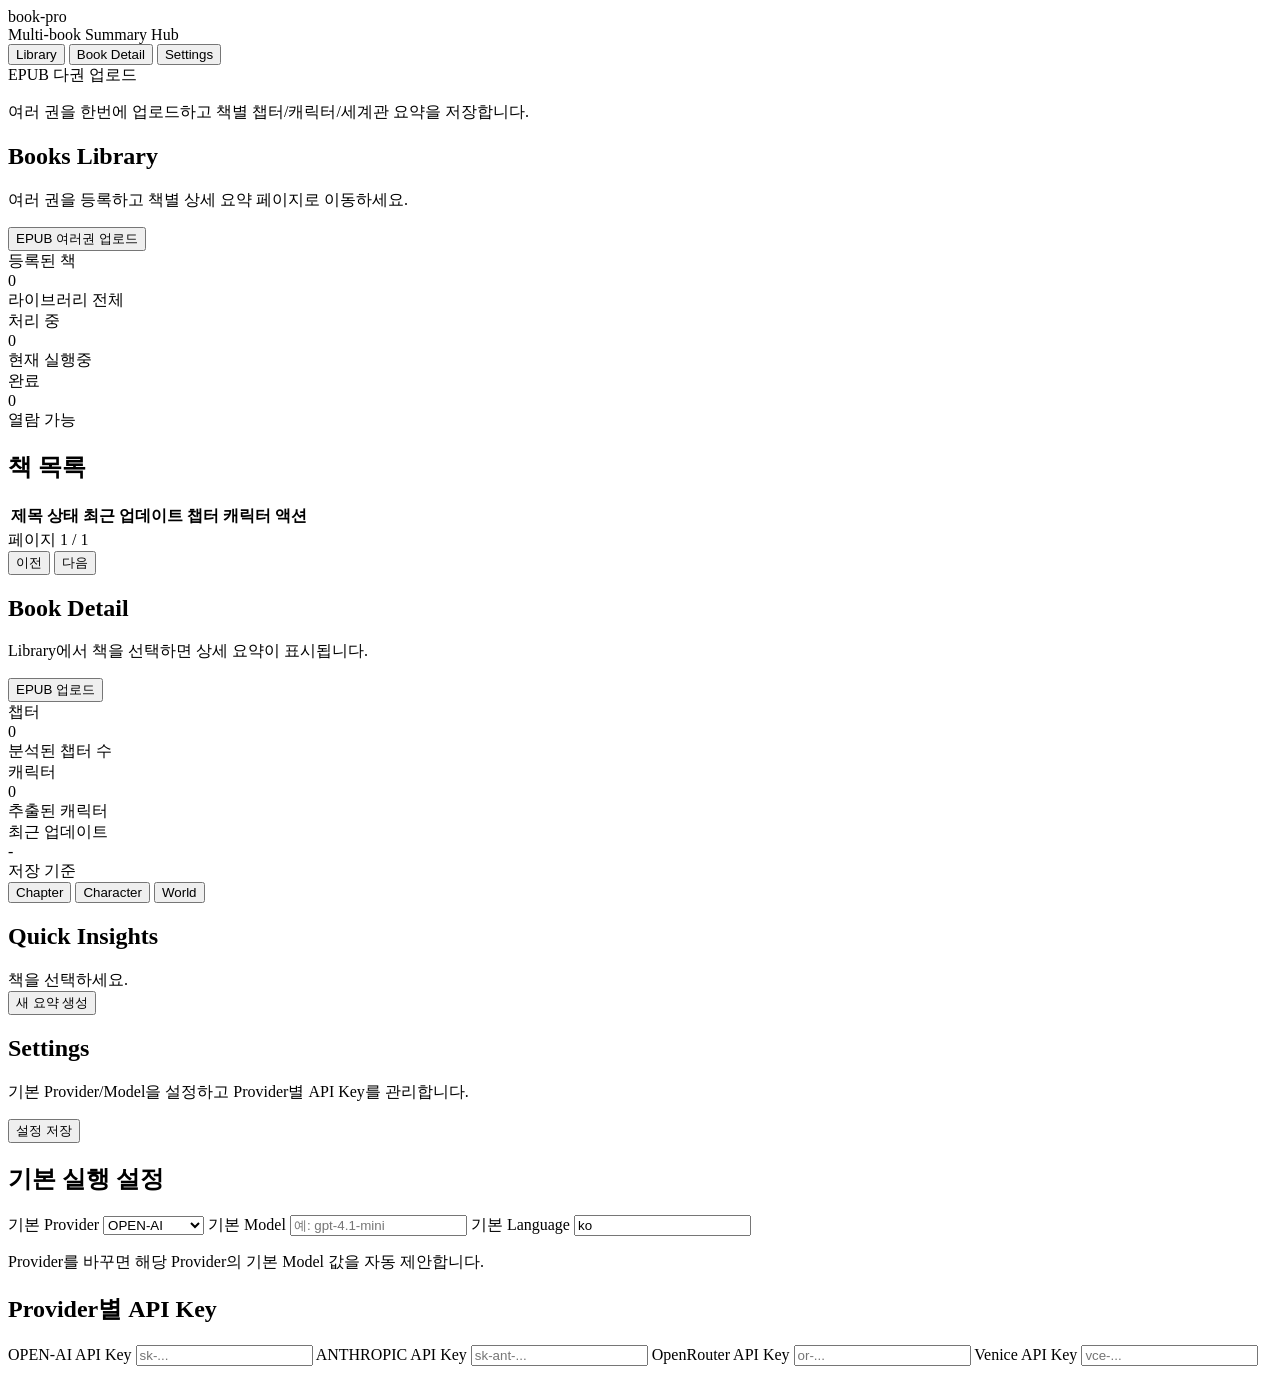
==== web/index.html @ ea7dab29 "first commet" ====
<!doctype html>
<html lang="ko">
  <head>
    <meta charset="UTF-8" />
    <meta name="viewport" content="width=device-width, initial-scale=1.0" />
    <title>book-pro Web Panel</title>
    <link rel="preconnect" href="https://fonts.googleapis.com" />
    <link rel="preconnect" href="https://fonts.gstatic.com" crossorigin />
    <link
      href="https://fonts.googleapis.com/css2?family=Inter:wght@400;500;600&family=Playfair+Display:ital,wght@0,600;1,600&display=swap"
      rel="stylesheet"
    />
    <link rel="stylesheet" href="/static/style.css" />
  </head>
  <body>
    <div class="app-shell">
      <aside class="sidebar">
        <div class="brand-wrap">
          <div class="brand">book-pro</div>
          <div class="brand-sub">Multi-book Summary Hub</div>
        </div>

        <nav class="nav">
          <button class="nav-item active" id="nav-library" type="button">Library</button>
          <button class="nav-item" id="nav-detail" type="button">Book Detail</button>
          <button class="nav-item" id="nav-settings" type="button">Settings</button>
        </nav>

        <div class="tip-box">
          <div class="tip-title">EPUB 다권 업로드</div>
          <p class="tip-body">여러 권을 한번에 업로드하고 책별 챕터/캐릭터/세계관 요약을 저장합니다.</p>
        </div>
      </aside>

      <main class="main">
        <section id="view-library" class="view active">
          <header class="view-header">
            <div>
              <h1 class="title">Books Library</h1>
              <p class="subtitle">여러 권을 등록하고 책별 상세 요약 페이지로 이동하세요.</p>
            </div>
            <div class="header-actions">
              <button id="upload-books-btn" class="btn btn-primary" type="button">EPUB 여러권 업로드</button>
            </div>
          </header>

          <section class="metrics" id="library-metrics">
            <article class="metric-card">
              <div class="metric-label">등록된 책</div>
              <div class="metric-value" id="metric-total-books">0</div>
              <div class="metric-meta">라이브러리 전체</div>
            </article>
            <article class="metric-card metric-card-dark">
              <div class="metric-label">처리 중</div>
              <div class="metric-value" id="metric-processing-books">0</div>
              <div class="metric-meta">현재 실행중</div>
            </article>
            <article class="metric-card">
              <div class="metric-label">완료</div>
              <div class="metric-value" id="metric-completed-books">0</div>
              <div class="metric-meta">열람 가능</div>
            </article>
          </section>

          <section class="panel">
            <div class="panel-head">
              <h2 class="panel-title">책 목록</h2>
            </div>

            <div class="table-wrap">
              <table class="book-table">
                <thead>
                  <tr>
                    <th>제목</th>
                    <th>상태</th>
                    <th>최근 업데이트</th>
                    <th>챕터</th>
                    <th>캐릭터</th>
                    <th>액션</th>
                  </tr>
                </thead>
                <tbody id="books-table-body"></tbody>
              </table>
            </div>

            <div class="pagination">
              <div id="library-page-info">페이지 1 / 1</div>
              <div class="pagination-actions">
                <button id="prev-page-btn" class="btn btn-ghost" type="button">이전</button>
                <button id="next-page-btn" class="btn btn-ghost" type="button">다음</button>
              </div>
            </div>
          </section>
        </section>

        <section id="view-detail" class="view">
          <header class="view-header">
            <div>
              <h1 class="title" id="detail-title">Book Detail</h1>
              <p class="subtitle" id="detail-subtitle">Library에서 책을 선택하면 상세 요약이 표시됩니다.</p>
            </div>
            <div class="header-actions">
              <button id="upload-single-btn" class="btn btn-primary" type="button">EPUB 업로드</button>
            </div>
          </header>

          <section class="metrics">
            <article class="metric-card">
              <div class="metric-label">챕터</div>
              <div class="metric-value" id="detail-chapter-count">0</div>
              <div class="metric-meta">분석된 챕터 수</div>
            </article>
            <article class="metric-card metric-card-dark">
              <div class="metric-label">캐릭터</div>
              <div class="metric-value" id="detail-character-count">0</div>
              <div class="metric-meta">추출된 캐릭터</div>
            </article>
            <article class="metric-card">
              <div class="metric-label">최근 업데이트</div>
              <div class="metric-value text-small" id="detail-updated-at">-</div>
              <div class="metric-meta">저장 기준</div>
            </article>
          </section>

          <section class="detail-layout">
            <section class="panel detail-main">
              <div class="tabs">
                <button class="tab active" data-tab="chapter" type="button">Chapter</button>
                <button class="tab" data-tab="character" type="button">Character</button>
                <button class="tab" data-tab="world" type="button">World</button>
              </div>

              <div id="tab-chapter" class="tab-panel active"></div>
              <div id="tab-character" class="tab-panel"></div>
              <div id="tab-world" class="tab-panel"></div>
            </section>

            <aside class="panel detail-side">
              <h2 class="panel-title">Quick Insights</h2>
              <div id="insight-book-title" class="insight-item">책을 선택하세요.</div>
              <div id="insight-book-stats" class="insight-item muted"></div>
              <button id="generate-from-detail-btn" class="btn btn-primary full" type="button">
                새 요약 생성
              </button>
            </aside>
          </section>
        </section>

        <section id="view-settings" class="view">
          <header class="view-header">
            <div>
              <h1 class="title">Settings</h1>
              <p class="subtitle">기본 Provider/Model을 설정하고 Provider별 API Key를 관리합니다.</p>
            </div>
            <div class="header-actions">
              <button id="settings-save-btn" class="btn btn-primary" type="button">설정 저장</button>
            </div>
          </header>

          <section class="panel">
            <div class="panel-head">
              <h2 class="panel-title">기본 실행 설정</h2>
            </div>
            <div class="settings-grid">
              <label class="field">
                <span>기본 Provider</span>
                <select id="settings-provider-select">
                  <option value="open-ai">OPEN-AI</option>
                  <option value="anthropic">ANTHROPIC</option>
                  <option value="openrouter">OpenRouter</option>
                  <option value="venice">Venice</option>
                </select>
              </label>
              <label class="field">
                <span>기본 Model</span>
                <input id="settings-model-input" type="text" placeholder="예: gpt-4.1-mini" />
              </label>
              <label class="field">
                <span>기본 Language</span>
                <input id="settings-language-input" type="text" value="ko" />
              </label>
            </div>
            <p class="settings-hint">Provider를 바꾸면 해당 Provider의 기본 Model 값을 자동 제안합니다.</p>
          </section>

          <section class="panel">
            <div class="panel-head">
              <h2 class="panel-title">Provider별 API Key</h2>
            </div>
            <div class="settings-grid settings-grid-keys">
              <label class="field">
                <span>OPEN-AI API Key</span>
                <input id="api-key-open-ai" type="password" placeholder="sk-..." />
              </label>
              <label class="field">
                <span>ANTHROPIC API Key</span>
                <input id="api-key-anthropic" type="password" placeholder="sk-ant-..." />
              </label>
              <label class="field">
                <span>OpenRouter API Key</span>
                <input id="api-key-openrouter" type="password" placeholder="or-..." />
              </label>
              <label class="field">
                <span>Venice API Key</span>
                <input id="api-key-venice" type="password" placeholder="vce-..." />
              </label>
            </div>
            <p class="settings-hint" id="settings-active-summary"></p>
          </section>
        </section>
      </main>
    </div>

    <input id="epub-file-input" type="file" accept=".epub" multiple hidden />

    <div id="toast" class="toast"></div>

    <script src="/static/app.js"></script>
  </body>
</html>
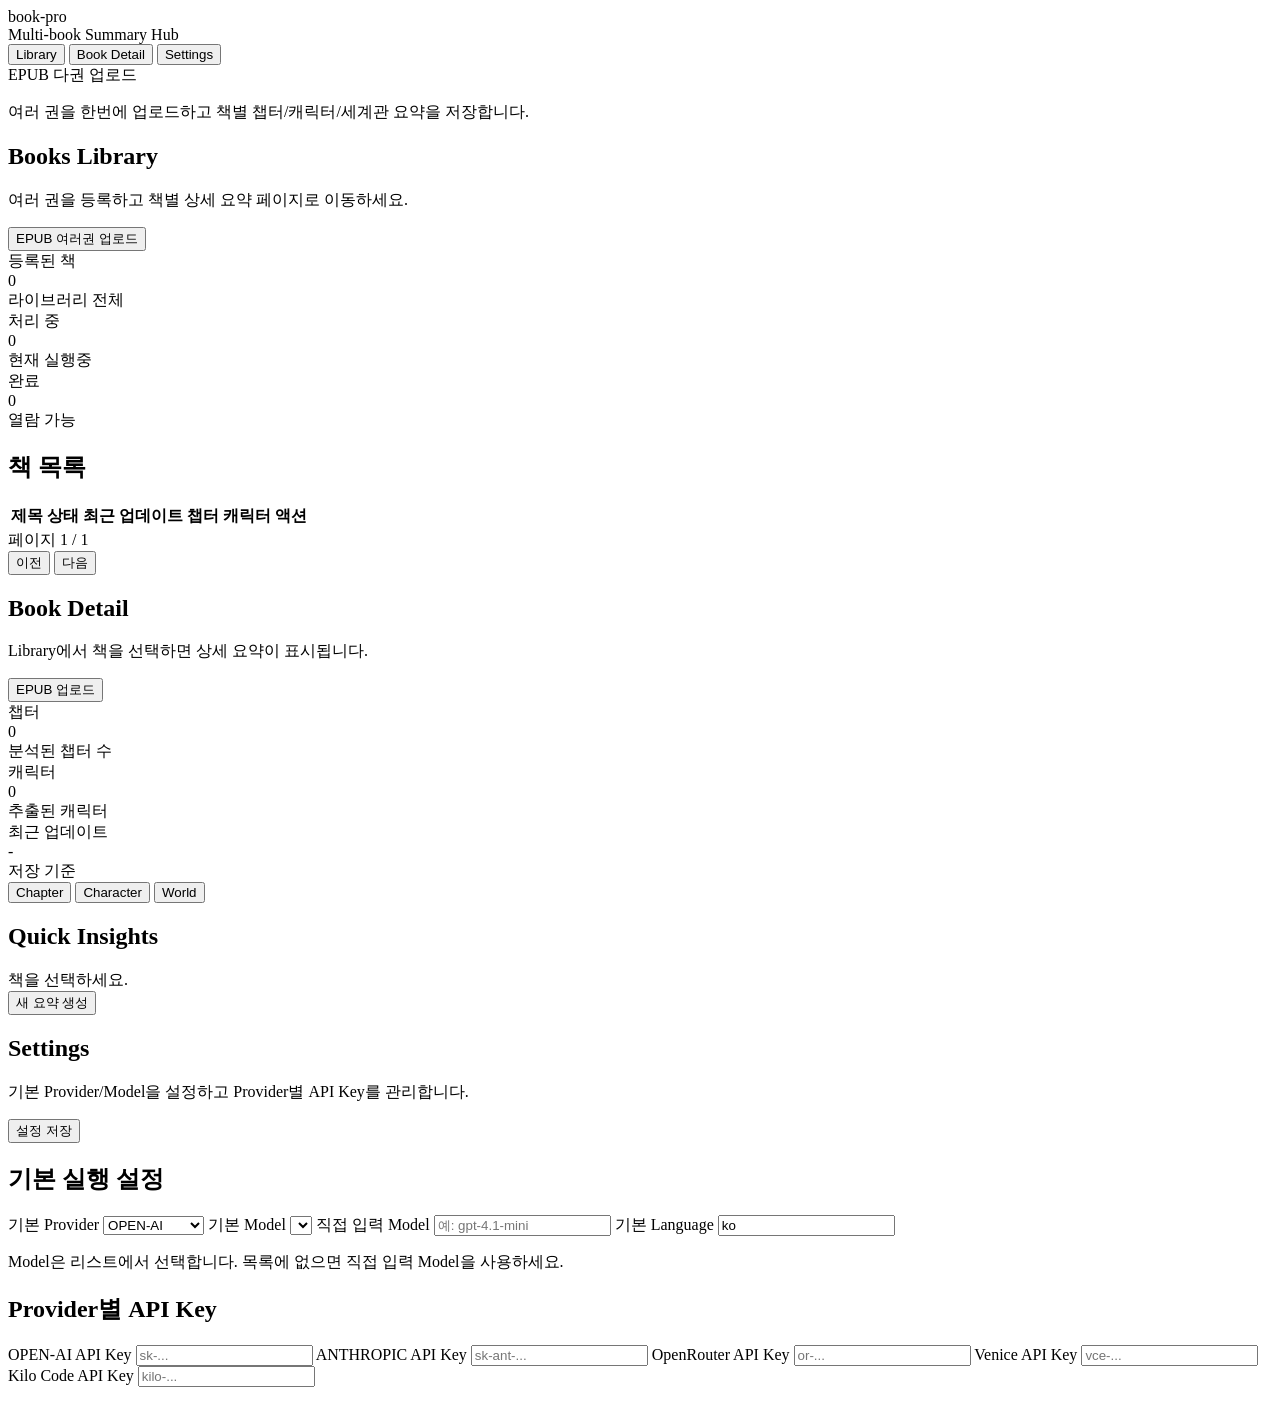
==== commit a4e78f40: "11" ====
--- a/web/index.html
+++ b/web/index.html
@@ -169,18 +169,23 @@
                   <option value="anthropic">ANTHROPIC</option>
                   <option value="openrouter">OpenRouter</option>
                   <option value="venice">Venice</option>
+                  <option value="kilo-code">Kilo Code</option>
                 </select>
               </label>
               <label class="field">
                 <span>기본 Model</span>
-                <input id="settings-model-input" type="text" placeholder="예: gpt-4.1-mini" />
+                <select id="settings-model-select"></select>
+              </label>
+              <label class="field hidden" id="settings-custom-model-field">
+                <span>직접 입력 Model</span>
+                <input id="settings-custom-model-input" type="text" placeholder="예: gpt-4.1-mini" />
               </label>
               <label class="field">
                 <span>기본 Language</span>
                 <input id="settings-language-input" type="text" value="ko" />
               </label>
             </div>
-            <p class="settings-hint">Provider를 바꾸면 해당 Provider의 기본 Model 값을 자동 제안합니다.</p>
+            <p class="settings-hint">Model은 리스트에서 선택합니다. 목록에 없으면 직접 입력 Model을 사용하세요.</p>
           </section>
 
           <section class="panel">
@@ -204,6 +209,10 @@
                 <span>Venice API Key</span>
                 <input id="api-key-venice" type="password" placeholder="vce-..." />
               </label>
+              <label class="field">
+                <span>Kilo Code API Key</span>
+                <input id="api-key-kilo-code" type="password" placeholder="kilo-..." />
+              </label>
             </div>
             <p class="settings-hint" id="settings-active-summary"></p>
           </section>
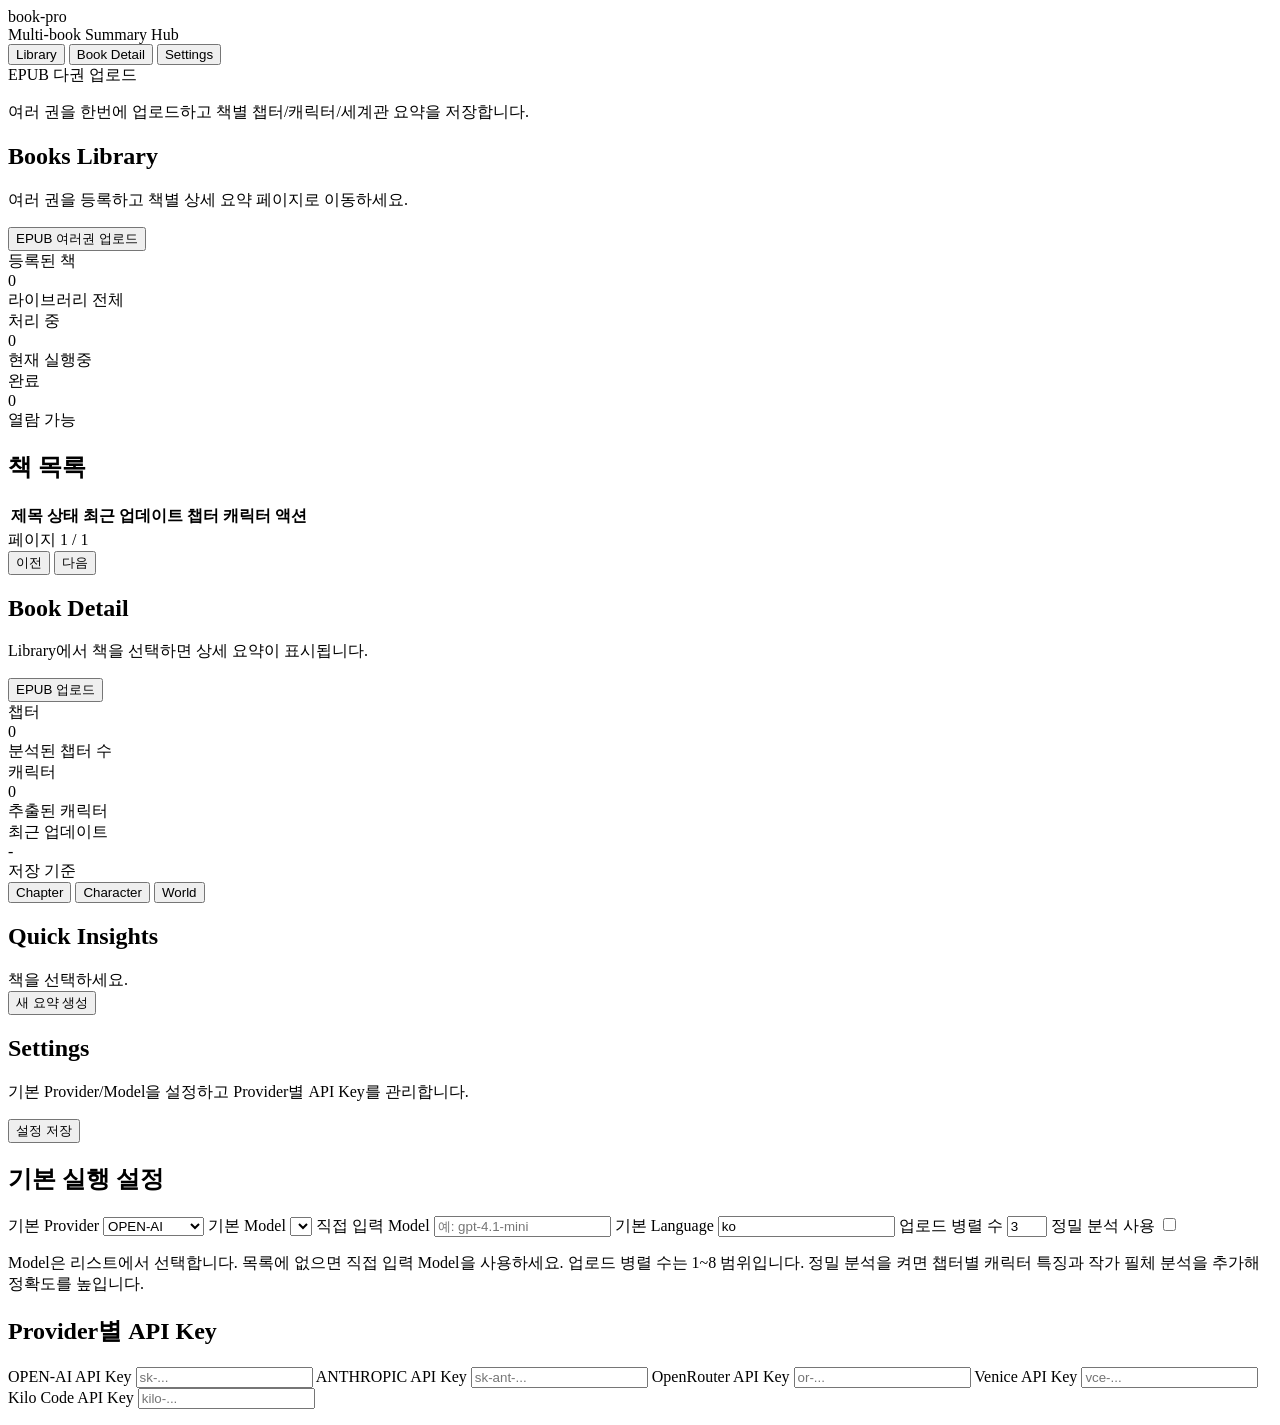
==== commit 373dbbd9: "1111" ====
--- a/web/index.html
+++ b/web/index.html
@@ -184,8 +184,26 @@
                 <span>기본 Language</span>
                 <input id="settings-language-input" type="text" value="ko" />
               </label>
-            </div>
-            <p class="settings-hint">Model은 리스트에서 선택합니다. 목록에 없으면 직접 입력 Model을 사용하세요.</p>
+              <label class="field">
+                <span>업로드 병렬 수</span>
+                <input
+                  id="settings-upload-parallel-input"
+                  type="number"
+                  min="1"
+                  max="8"
+                  step="1"
+                  value="3"
+                />
+              </label>
+              <label class="field">
+                <span>정밀 분석 사용</span>
+                <input id="settings-precise-analysis-input" type="checkbox" />
+              </label>
+            </div>
+            <p class="settings-hint">
+              Model은 리스트에서 선택합니다. 목록에 없으면 직접 입력 Model을 사용하세요. 업로드 병렬 수는 1~8 범위입니다.
+              정밀 분석을 켜면 챕터별 캐릭터 특징과 작가 필체 분석을 추가해 정확도를 높입니다.
+            </p>
           </section>
 
           <section class="panel">
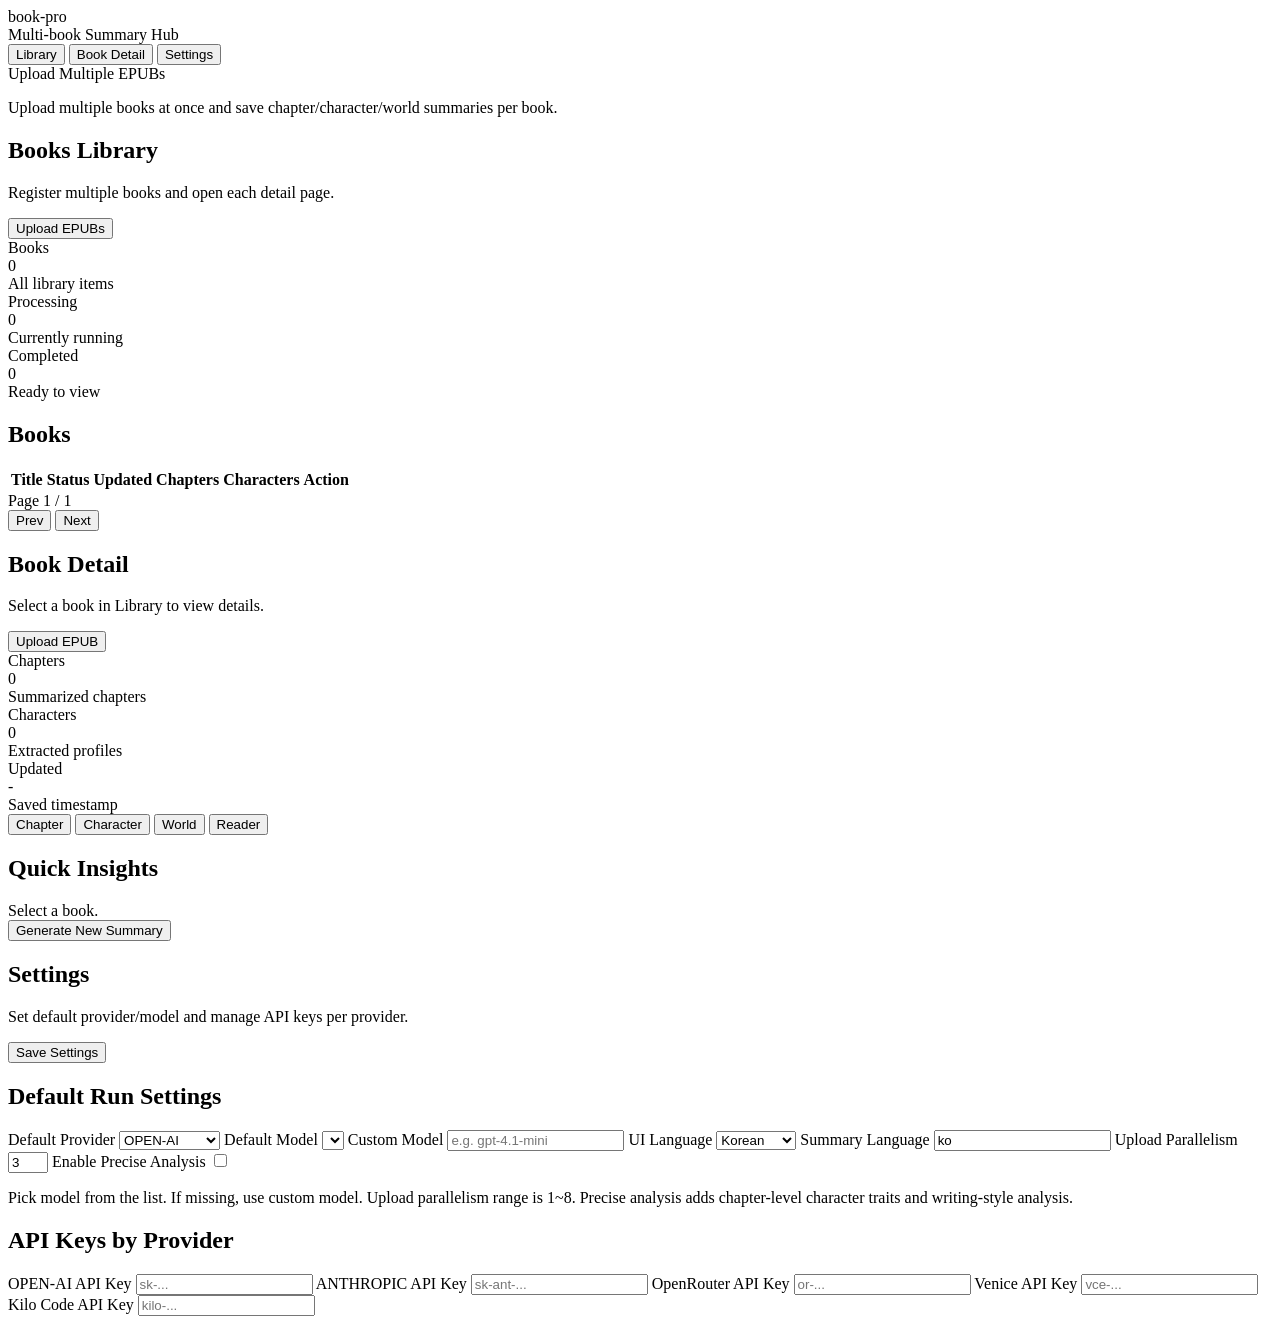
==== commit 0de641b7: "workflow" ====
--- a/web/index.html
+++ b/web/index.html
@@ -17,18 +17,18 @@
       <aside class="sidebar">
         <div class="brand-wrap">
           <div class="brand">book-pro</div>
-          <div class="brand-sub">Multi-book Summary Hub</div>
+          <div class="brand-sub" data-i18n="brand_sub">Multi-book Summary Hub</div>
         </div>
 
         <nav class="nav">
-          <button class="nav-item active" id="nav-library" type="button">Library</button>
-          <button class="nav-item" id="nav-detail" type="button">Book Detail</button>
-          <button class="nav-item" id="nav-settings" type="button">Settings</button>
+          <button class="nav-item active" id="nav-library" type="button" data-i18n="nav_library">Library</button>
+          <button class="nav-item" id="nav-detail" type="button" data-i18n="nav_detail">Book Detail</button>
+          <button class="nav-item" id="nav-settings" type="button" data-i18n="nav_settings">Settings</button>
         </nav>
 
         <div class="tip-box">
-          <div class="tip-title">EPUB 다권 업로드</div>
-          <p class="tip-body">여러 권을 한번에 업로드하고 책별 챕터/캐릭터/세계관 요약을 저장합니다.</p>
+          <div class="tip-title" data-i18n="tip_title">Upload Multiple EPUBs</div>
+          <p class="tip-body" data-i18n="tip_body">Upload multiple books at once and save chapter/character/world summaries per book.</p>
         </div>
       </aside>
 
@@ -36,47 +36,47 @@
         <section id="view-library" class="view active">
           <header class="view-header">
             <div>
-              <h1 class="title">Books Library</h1>
-              <p class="subtitle">여러 권을 등록하고 책별 상세 요약 페이지로 이동하세요.</p>
+              <h1 class="title" data-i18n="library_title">Books Library</h1>
+              <p class="subtitle" data-i18n="library_subtitle">Register multiple books and open each detail page.</p>
             </div>
             <div class="header-actions">
-              <button id="upload-books-btn" class="btn btn-primary" type="button">EPUB 여러권 업로드</button>
+              <button id="upload-books-btn" class="btn btn-primary" type="button" data-i18n="upload_books_btn">Upload EPUBs</button>
             </div>
           </header>
 
           <section class="metrics" id="library-metrics">
             <article class="metric-card">
-              <div class="metric-label">등록된 책</div>
+              <div class="metric-label" data-i18n="metric_total_books_label">Books</div>
               <div class="metric-value" id="metric-total-books">0</div>
-              <div class="metric-meta">라이브러리 전체</div>
+              <div class="metric-meta" data-i18n="metric_total_books_meta">All library items</div>
             </article>
             <article class="metric-card metric-card-dark">
-              <div class="metric-label">처리 중</div>
+              <div class="metric-label" data-i18n="metric_processing_label">Processing</div>
               <div class="metric-value" id="metric-processing-books">0</div>
-              <div class="metric-meta">현재 실행중</div>
-            </article>
-            <article class="metric-card">
-              <div class="metric-label">완료</div>
+              <div class="metric-meta" data-i18n="metric_processing_meta">Currently running</div>
+            </article>
+            <article class="metric-card">
+              <div class="metric-label" data-i18n="metric_completed_label">Completed</div>
               <div class="metric-value" id="metric-completed-books">0</div>
-              <div class="metric-meta">열람 가능</div>
+              <div class="metric-meta" data-i18n="metric_completed_meta">Ready to view</div>
             </article>
           </section>
 
           <section class="panel">
             <div class="panel-head">
-              <h2 class="panel-title">책 목록</h2>
+              <h2 class="panel-title" data-i18n="books_table_title">Books</h2>
             </div>
 
             <div class="table-wrap">
               <table class="book-table">
                 <thead>
                   <tr>
-                    <th>제목</th>
-                    <th>상태</th>
-                    <th>최근 업데이트</th>
-                    <th>챕터</th>
-                    <th>캐릭터</th>
-                    <th>액션</th>
+                    <th data-i18n="th_title">Title</th>
+                    <th data-i18n="th_status">Status</th>
+                    <th data-i18n="th_updated">Updated</th>
+                    <th data-i18n="th_chapters">Chapters</th>
+                    <th data-i18n="th_characters">Characters</th>
+                    <th data-i18n="th_action">Action</th>
                   </tr>
                 </thead>
                 <tbody id="books-table-body"></tbody>
@@ -84,10 +84,10 @@
             </div>
 
             <div class="pagination">
-              <div id="library-page-info">페이지 1 / 1</div>
+              <div id="library-page-info">Page 1 / 1</div>
               <div class="pagination-actions">
-                <button id="prev-page-btn" class="btn btn-ghost" type="button">이전</button>
-                <button id="next-page-btn" class="btn btn-ghost" type="button">다음</button>
+                <button id="prev-page-btn" class="btn btn-ghost" type="button" data-i18n="pagination_prev">Prev</button>
+                <button id="next-page-btn" class="btn btn-ghost" type="button" data-i18n="pagination_next">Next</button>
               </div>
             </div>
           </section>
@@ -97,51 +97,51 @@
           <header class="view-header">
             <div>
               <h1 class="title" id="detail-title">Book Detail</h1>
-              <p class="subtitle" id="detail-subtitle">Library에서 책을 선택하면 상세 요약이 표시됩니다.</p>
+              <p class="subtitle" id="detail-subtitle">Select a book in Library to view details.</p>
             </div>
             <div class="header-actions">
-              <button id="upload-single-btn" class="btn btn-primary" type="button">EPUB 업로드</button>
+              <button id="upload-single-btn" class="btn btn-primary" type="button" data-i18n="upload_single_btn">Upload EPUB</button>
             </div>
           </header>
 
           <section class="metrics">
             <article class="metric-card">
-              <div class="metric-label">챕터</div>
+              <div class="metric-label" data-i18n="detail_metric_chapters_label">Chapters</div>
               <div class="metric-value" id="detail-chapter-count">0</div>
-              <div class="metric-meta">분석된 챕터 수</div>
+              <div class="metric-meta" data-i18n="detail_metric_chapters_meta">Summarized chapters</div>
             </article>
             <article class="metric-card metric-card-dark">
-              <div class="metric-label">캐릭터</div>
+              <div class="metric-label" data-i18n="detail_metric_characters_label">Characters</div>
               <div class="metric-value" id="detail-character-count">0</div>
-              <div class="metric-meta">추출된 캐릭터</div>
-            </article>
-            <article class="metric-card">
-              <div class="metric-label">최근 업데이트</div>
+              <div class="metric-meta" data-i18n="detail_metric_characters_meta">Extracted profiles</div>
+            </article>
+            <article class="metric-card">
+              <div class="metric-label" data-i18n="detail_metric_updated_label">Updated</div>
               <div class="metric-value text-small" id="detail-updated-at">-</div>
-              <div class="metric-meta">저장 기준</div>
+              <div class="metric-meta" data-i18n="detail_metric_updated_meta">Saved timestamp</div>
             </article>
           </section>
 
           <section class="detail-layout">
             <section class="panel detail-main">
               <div class="tabs">
-                <button class="tab active" data-tab="chapter" type="button">Chapter</button>
-                <button class="tab" data-tab="character" type="button">Character</button>
-                <button class="tab" data-tab="world" type="button">World</button>
+                <button class="tab active" data-tab="chapter" type="button" data-i18n="tab_chapter">Chapter</button>
+                <button class="tab" data-tab="character" type="button" data-i18n="tab_character">Character</button>
+                <button class="tab" data-tab="world" type="button" data-i18n="tab_world">World</button>
+                <button class="tab" data-tab="reader" type="button" data-i18n="tab_reader">Reader</button>
               </div>
 
               <div id="tab-chapter" class="tab-panel active"></div>
               <div id="tab-character" class="tab-panel"></div>
               <div id="tab-world" class="tab-panel"></div>
+              <div id="tab-reader" class="tab-panel"></div>
             </section>
 
             <aside class="panel detail-side">
-              <h2 class="panel-title">Quick Insights</h2>
-              <div id="insight-book-title" class="insight-item">책을 선택하세요.</div>
+              <h2 class="panel-title" data-i18n="quick_insights_title">Quick Insights</h2>
+              <div id="insight-book-title" class="insight-item">Select a book.</div>
               <div id="insight-book-stats" class="insight-item muted"></div>
-              <button id="generate-from-detail-btn" class="btn btn-primary full" type="button">
-                새 요약 생성
-              </button>
+              <button id="generate-from-detail-btn" class="btn btn-primary full" type="button" data-i18n="generate_new_summary_btn">Generate New Summary</button>
             </aside>
           </section>
         </section>
@@ -149,21 +149,21 @@
         <section id="view-settings" class="view">
           <header class="view-header">
             <div>
-              <h1 class="title">Settings</h1>
-              <p class="subtitle">기본 Provider/Model을 설정하고 Provider별 API Key를 관리합니다.</p>
+              <h1 class="title" data-i18n="settings_title">Settings</h1>
+              <p class="subtitle" data-i18n="settings_subtitle">Set default provider/model and manage API keys per provider.</p>
             </div>
             <div class="header-actions">
-              <button id="settings-save-btn" class="btn btn-primary" type="button">설정 저장</button>
+              <button id="settings-save-btn" class="btn btn-primary" type="button" data-i18n="settings_save_btn">Save Settings</button>
             </div>
           </header>
 
           <section class="panel">
             <div class="panel-head">
-              <h2 class="panel-title">기본 실행 설정</h2>
+              <h2 class="panel-title" data-i18n="settings_basic_title">Default Run Settings</h2>
             </div>
             <div class="settings-grid">
               <label class="field">
-                <span>기본 Provider</span>
+                <span data-i18n="settings_default_provider">Default Provider</span>
                 <select id="settings-provider-select">
                   <option value="open-ai">OPEN-AI</option>
                   <option value="anthropic">ANTHROPIC</option>
@@ -173,19 +173,32 @@
                 </select>
               </label>
               <label class="field">
-                <span>기본 Model</span>
+                <span data-i18n="settings_default_model">Default Model</span>
                 <select id="settings-model-select"></select>
               </label>
               <label class="field hidden" id="settings-custom-model-field">
-                <span>직접 입력 Model</span>
-                <input id="settings-custom-model-input" type="text" placeholder="예: gpt-4.1-mini" />
-              </label>
-              <label class="field">
-                <span>기본 Language</span>
+                <span data-i18n="settings_custom_model">Custom Model</span>
+                <input
+                  id="settings-custom-model-input"
+                  type="text"
+                  placeholder="e.g. gpt-4.1-mini"
+                  data-i18n-placeholder="settings_custom_model_placeholder"
+                />
+              </label>
+              <label class="field">
+                <span data-i18n="settings_ui_language">UI Language</span>
+                <select id="settings-ui-language-input">
+                  <option value="ko">Korean</option>
+                  <option value="en">English</option>
+                  <option value="ja">Japanese</option>
+                </select>
+              </label>
+              <label class="field">
+                <span data-i18n="settings_default_language">Summary Language</span>
                 <input id="settings-language-input" type="text" value="ko" />
               </label>
               <label class="field">
-                <span>업로드 병렬 수</span>
+                <span data-i18n="settings_upload_parallel">Upload Parallelism</span>
                 <input
                   id="settings-upload-parallel-input"
                   type="number"
@@ -196,19 +209,18 @@
                 />
               </label>
               <label class="field">
-                <span>정밀 분석 사용</span>
+                <span data-i18n="settings_precise_analysis">Enable Precise Analysis</span>
                 <input id="settings-precise-analysis-input" type="checkbox" />
               </label>
             </div>
-            <p class="settings-hint">
-              Model은 리스트에서 선택합니다. 목록에 없으면 직접 입력 Model을 사용하세요. 업로드 병렬 수는 1~8 범위입니다.
-              정밀 분석을 켜면 챕터별 캐릭터 특징과 작가 필체 분석을 추가해 정확도를 높입니다.
+            <p class="settings-hint" data-i18n="settings_hint">
+              Pick model from the list. If missing, use custom model. Upload parallelism range is 1~8. Precise analysis adds chapter-level character traits and writing-style analysis.
             </p>
           </section>
 
           <section class="panel">
             <div class="panel-head">
-              <h2 class="panel-title">Provider별 API Key</h2>
+              <h2 class="panel-title" data-i18n="settings_api_key_title">API Keys by Provider</h2>
             </div>
             <div class="settings-grid settings-grid-keys">
               <label class="field">
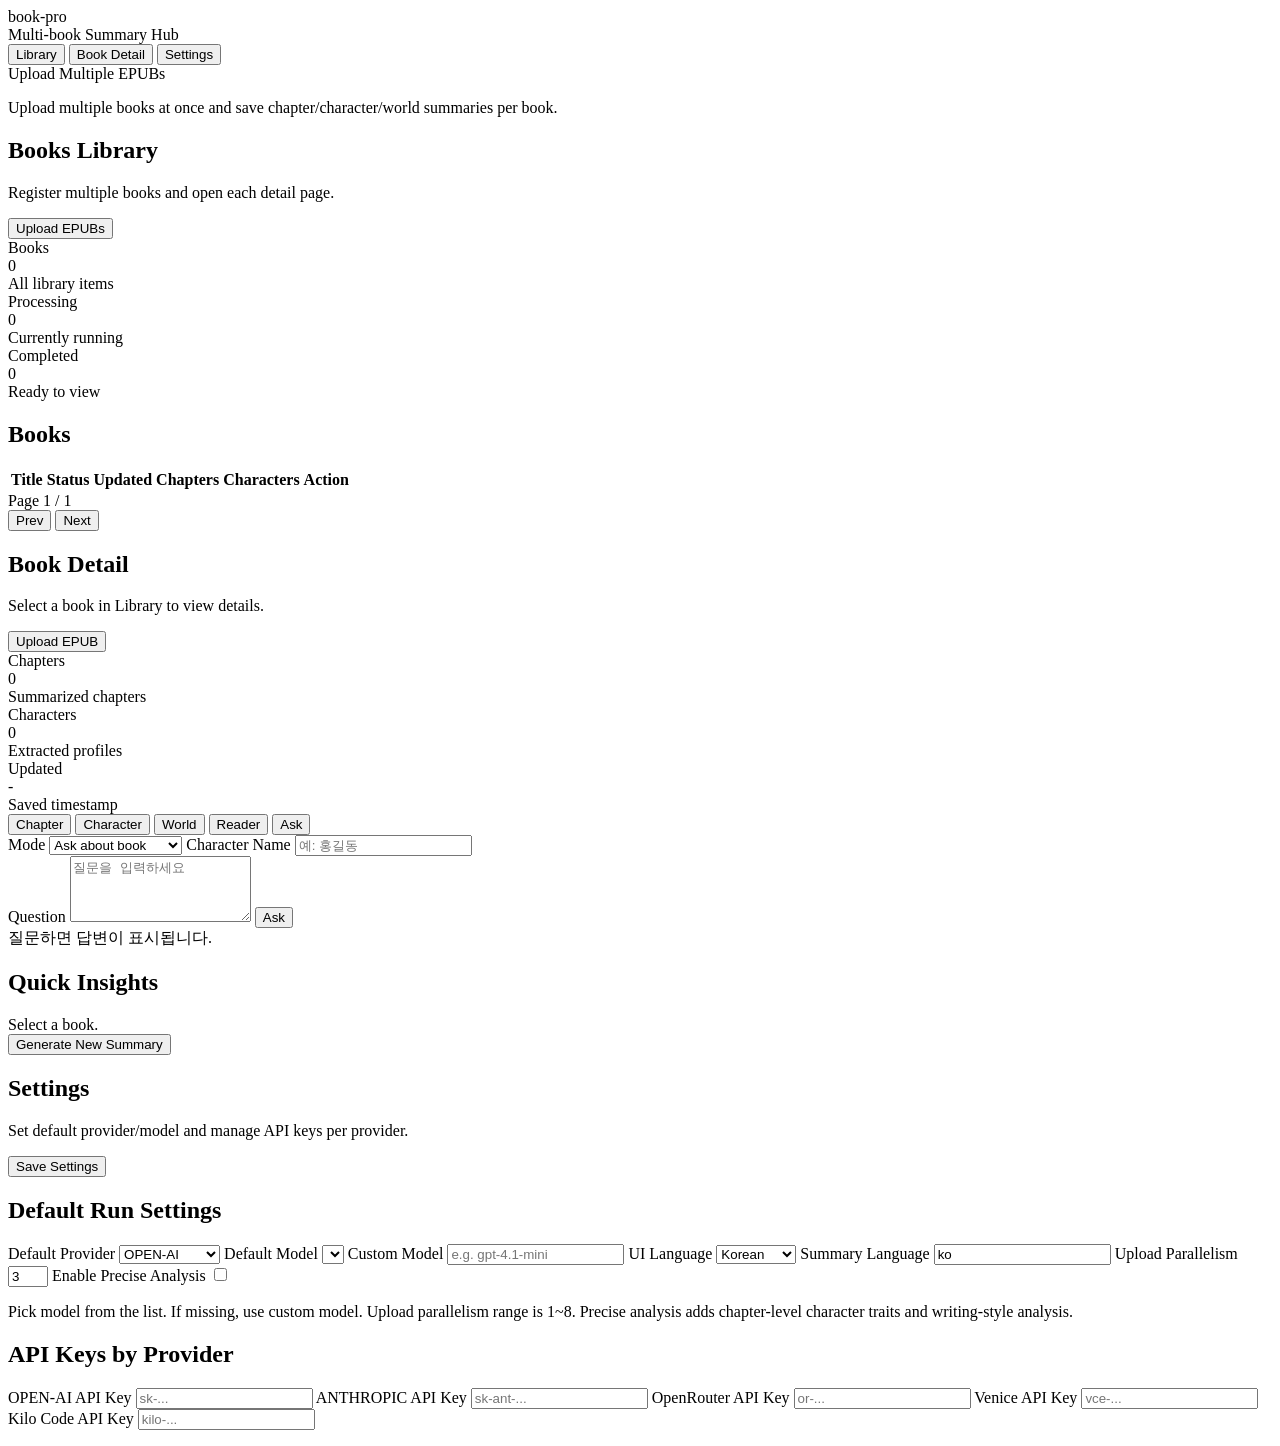
==== commit a939a9eb: "Add mid-process reading and book/character Q&A" ====
--- a/web/index.html
+++ b/web/index.html
@@ -129,12 +129,36 @@
                 <button class="tab" data-tab="character" type="button" data-i18n="tab_character">Character</button>
                 <button class="tab" data-tab="world" type="button" data-i18n="tab_world">World</button>
                 <button class="tab" data-tab="reader" type="button" data-i18n="tab_reader">Reader</button>
+                <button class="tab" data-tab="ask" type="button" data-i18n="tab_ask">Ask</button>
               </div>
 
               <div id="tab-chapter" class="tab-panel active"></div>
               <div id="tab-character" class="tab-panel"></div>
               <div id="tab-world" class="tab-panel"></div>
               <div id="tab-reader" class="tab-panel"></div>
+              <div id="tab-ask" class="tab-panel">
+                <div class="ask-panel">
+                  <div class="ask-row">
+                    <label class="field">
+                      <span data-i18n="ask_mode">Mode</span>
+                      <select id="ask-mode-select">
+                        <option value="book" data-i18n="ask_mode_book">Ask about book</option>
+                        <option value="character" data-i18n="ask_mode_character">Talk with character</option>
+                      </select>
+                    </label>
+                    <label class="field">
+                      <span data-i18n="ask_character">Character Name</span>
+                      <input id="ask-character-input" type="text" placeholder="예: 홍길동" />
+                    </label>
+                  </div>
+                  <label class="field">
+                    <span data-i18n="ask_question">Question</span>
+                    <textarea id="ask-question-input" rows="4" placeholder="질문을 입력하세요"></textarea>
+                  </label>
+                  <button id="ask-submit-btn" class="btn btn-primary" type="button" data-i18n="ask_submit">Ask</button>
+                  <div id="ask-answer" class="ask-answer" data-i18n="ask_empty">질문하면 답변이 표시됩니다.</div>
+                </div>
+              </div>
             </section>
 
             <aside class="panel detail-side">
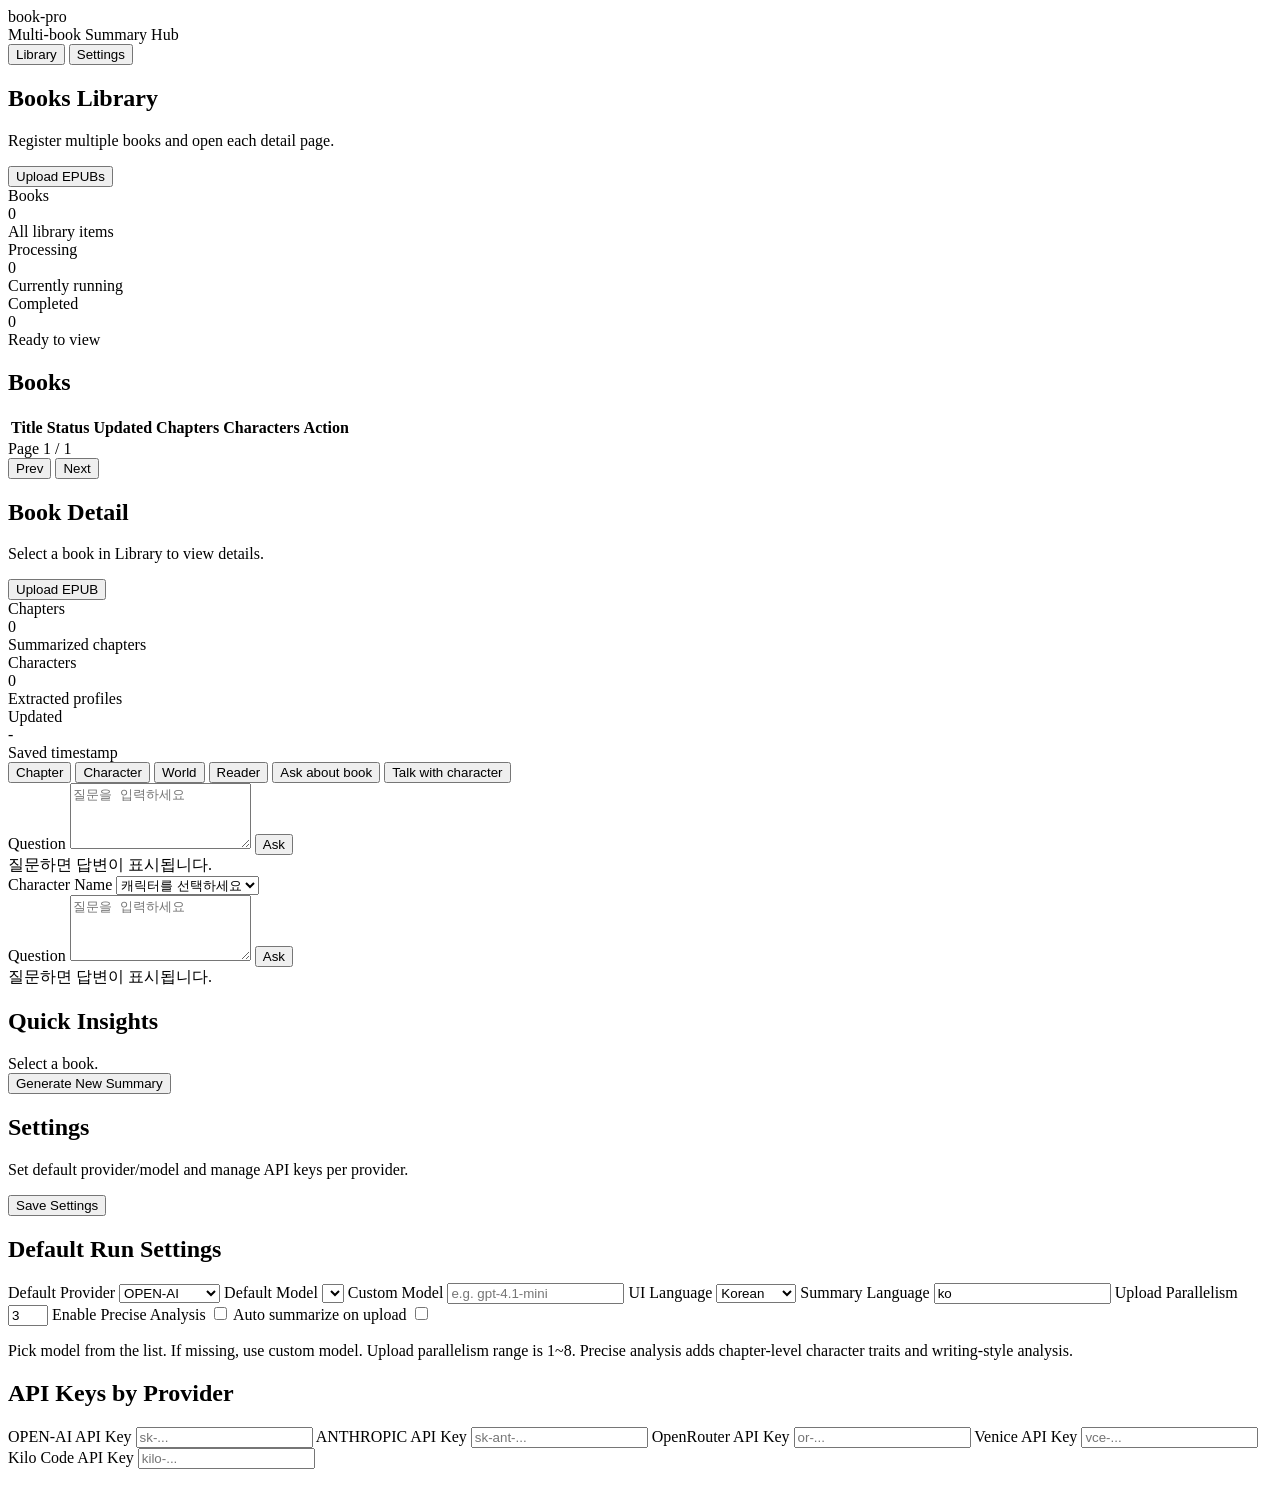
==== commit efbc526e: "feat: update app workflows and redesign web UI" ====
--- a/web/index.html
+++ b/web/index.html
@@ -22,14 +22,8 @@
 
         <nav class="nav">
           <button class="nav-item active" id="nav-library" type="button" data-i18n="nav_library">Library</button>
-          <button class="nav-item" id="nav-detail" type="button" data-i18n="nav_detail">Book Detail</button>
           <button class="nav-item" id="nav-settings" type="button" data-i18n="nav_settings">Settings</button>
         </nav>
-
-        <div class="tip-box">
-          <div class="tip-title" data-i18n="tip_title">Upload Multiple EPUBs</div>
-          <p class="tip-body" data-i18n="tip_body">Upload multiple books at once and save chapter/character/world summaries per book.</p>
-        </div>
       </aside>
 
       <main class="main">
@@ -129,34 +123,40 @@
                 <button class="tab" data-tab="character" type="button" data-i18n="tab_character">Character</button>
                 <button class="tab" data-tab="world" type="button" data-i18n="tab_world">World</button>
                 <button class="tab" data-tab="reader" type="button" data-i18n="tab_reader">Reader</button>
-                <button class="tab" data-tab="ask" type="button" data-i18n="tab_ask">Ask</button>
+                <button class="tab" data-tab="ask-book" type="button" data-i18n="tab_ask_book">Ask about book</button>
+                <button class="tab" data-tab="ask-character" type="button" data-i18n="tab_ask_character">Talk with character</button>
               </div>
 
               <div id="tab-chapter" class="tab-panel active"></div>
               <div id="tab-character" class="tab-panel"></div>
               <div id="tab-world" class="tab-panel"></div>
               <div id="tab-reader" class="tab-panel"></div>
-              <div id="tab-ask" class="tab-panel">
+              <div id="tab-ask-book" class="tab-panel">
                 <div class="ask-panel">
-                  <div class="ask-row">
-                    <label class="field">
-                      <span data-i18n="ask_mode">Mode</span>
-                      <select id="ask-mode-select">
-                        <option value="book" data-i18n="ask_mode_book">Ask about book</option>
-                        <option value="character" data-i18n="ask_mode_character">Talk with character</option>
-                      </select>
-                    </label>
+                  <label class="field">
+                    <span data-i18n="ask_question">Question</span>
+                    <textarea id="ask-book-question-input" rows="4" placeholder="질문을 입력하세요"></textarea>
+                  </label>
+                  <button id="ask-book-submit-btn" class="btn btn-primary" type="button" data-i18n="ask_submit">Ask</button>
+                  <div id="ask-book-answer" class="ask-answer" data-i18n="ask_empty">질문하면 답변이 표시됩니다.</div>
+                </div>
+              </div>
+              <div id="tab-ask-character" class="tab-panel">
+                <div class="ask-panel">
+                  <div class="ask-row ask-row-single">
                     <label class="field">
                       <span data-i18n="ask_character">Character Name</span>
-                      <input id="ask-character-input" type="text" placeholder="예: 홍길동" />
+                      <select id="ask-character-select">
+                        <option value="" data-i18n="ask_character_select_placeholder">캐릭터를 선택하세요</option>
+                      </select>
                     </label>
                   </div>
                   <label class="field">
                     <span data-i18n="ask_question">Question</span>
-                    <textarea id="ask-question-input" rows="4" placeholder="질문을 입력하세요"></textarea>
+                    <textarea id="ask-character-question-input" rows="4" placeholder="질문을 입력하세요"></textarea>
                   </label>
-                  <button id="ask-submit-btn" class="btn btn-primary" type="button" data-i18n="ask_submit">Ask</button>
-                  <div id="ask-answer" class="ask-answer" data-i18n="ask_empty">질문하면 답변이 표시됩니다.</div>
+                  <button id="ask-character-submit-btn" class="btn btn-primary" type="button" data-i18n="ask_submit">Ask</button>
+                  <div id="ask-character-answer" class="ask-answer" data-i18n="ask_empty">질문하면 답변이 표시됩니다.</div>
                 </div>
               </div>
             </section>
@@ -232,9 +232,13 @@
                   value="3"
                 />
               </label>
-              <label class="field">
+              <label class="field field-switch" id="settings-precise-field">
                 <span data-i18n="settings_precise_analysis">Enable Precise Analysis</span>
                 <input id="settings-precise-analysis-input" type="checkbox" />
+              </label>
+              <label class="field field-switch" id="settings-auto-summarize-field">
+                <span data-i18n="settings_auto_summarize_upload">Auto summarize on upload</span>
+                <input id="settings-auto-summarize-upload-input" type="checkbox" />
               </label>
             </div>
             <p class="settings-hint" data-i18n="settings_hint">
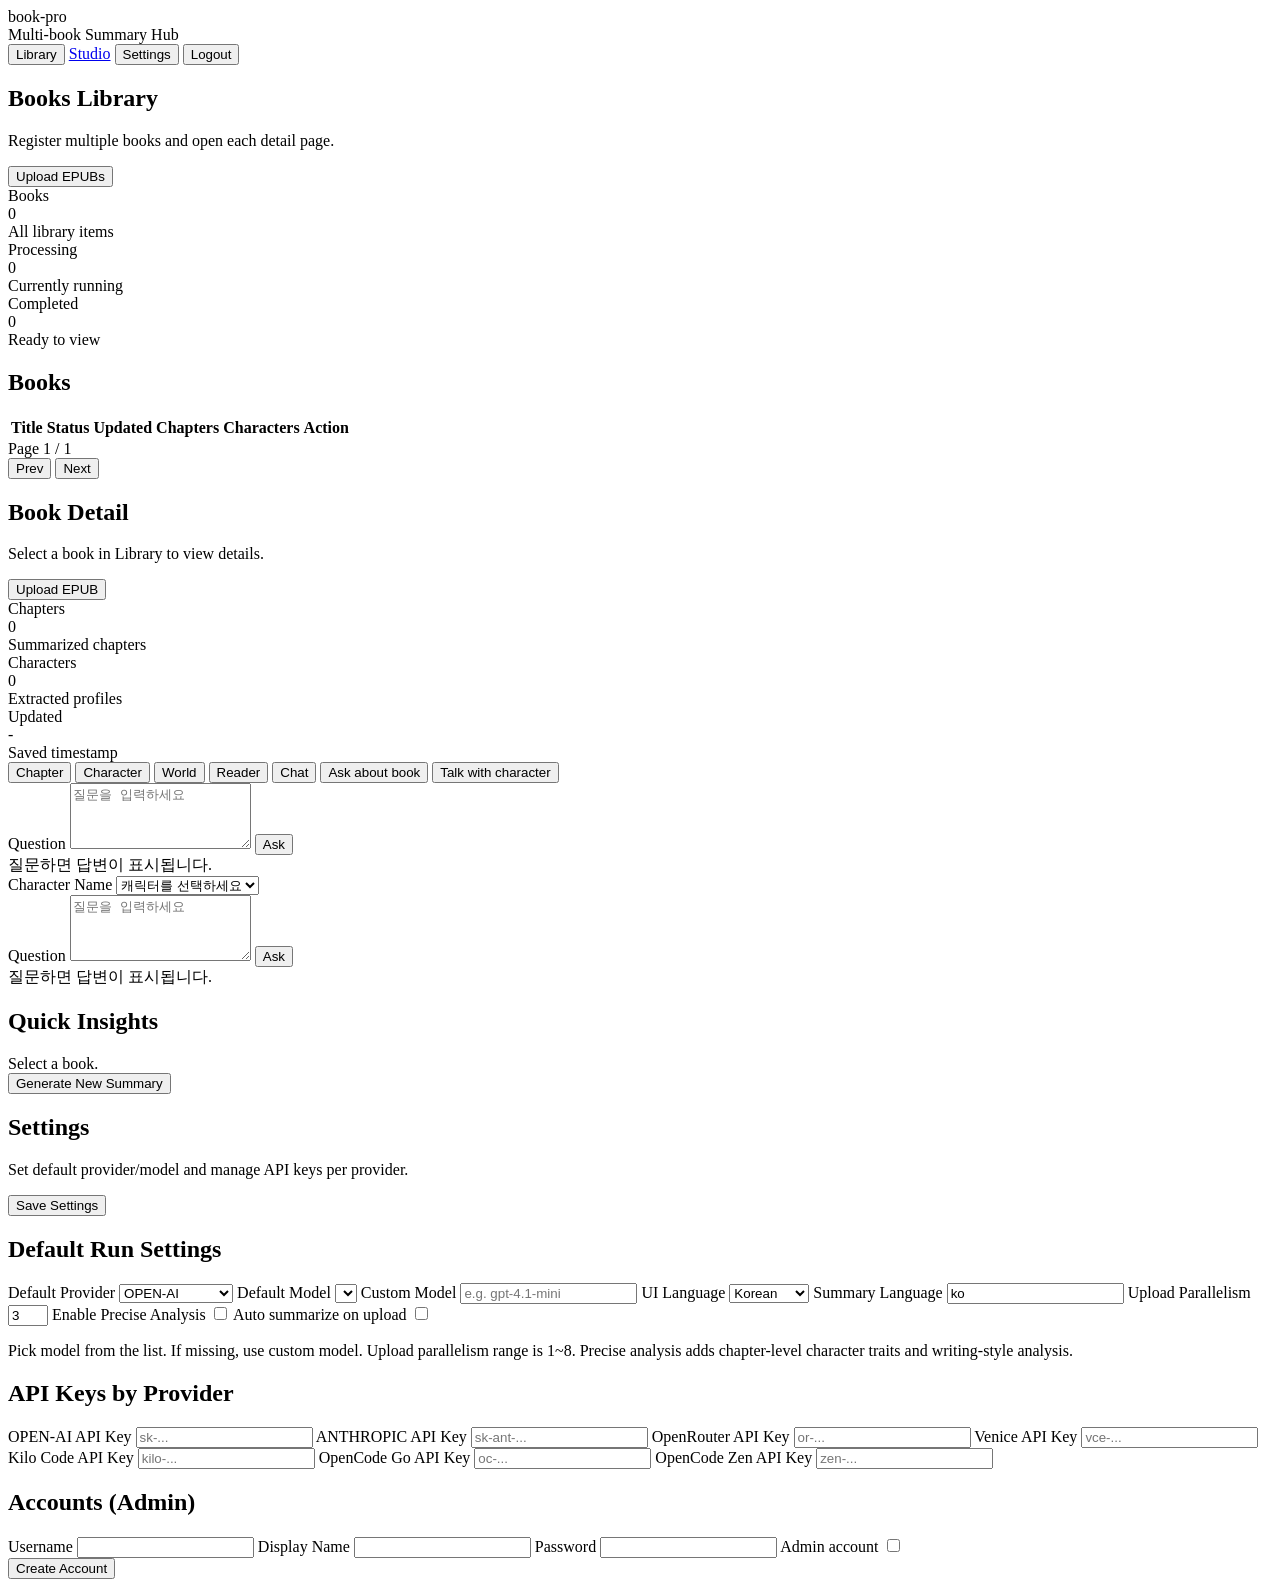
==== commit fdcb29de: "feat: multi-user accounts with login gate and per-user data isolation Adds a login screen protecting" ====
--- a/web/index.html
+++ b/web/index.html
@@ -10,7 +10,7 @@
       href="https://fonts.googleapis.com/css2?family=Inter:wght@400;500;600&family=Playfair+Display:ital,wght@0,600;1,600&display=swap"
       rel="stylesheet"
     />
-    <link rel="stylesheet" href="/static/style.css" />
+    <link rel="stylesheet" href="/static/style.css?v=20260904c" />
   </head>
   <body>
     <div class="app-shell">
@@ -22,7 +22,9 @@
 
         <nav class="nav">
           <button class="nav-item active" id="nav-library" type="button" data-i18n="nav_library">Library</button>
+          <a class="nav-item" id="nav-studio" href="/studio">Studio</a>
           <button class="nav-item" id="nav-settings" type="button" data-i18n="nav_settings">Settings</button>
+          <button class="nav-item" id="nav-logout" type="button" data-i18n="nav_logout">Logout</button>
         </nav>
       </aside>
 
@@ -123,6 +125,7 @@
                 <button class="tab" data-tab="character" type="button" data-i18n="tab_character">Character</button>
                 <button class="tab" data-tab="world" type="button" data-i18n="tab_world">World</button>
                 <button class="tab" data-tab="reader" type="button" data-i18n="tab_reader">Reader</button>
+                <button class="tab" data-tab="chat" type="button" data-i18n="tab_chat">Chat</button>
                 <button class="tab" data-tab="ask-book" type="button" data-i18n="tab_ask_book">Ask about book</button>
                 <button class="tab" data-tab="ask-character" type="button" data-i18n="tab_ask_character">Talk with character</button>
               </div>
@@ -131,6 +134,7 @@
               <div id="tab-character" class="tab-panel"></div>
               <div id="tab-world" class="tab-panel"></div>
               <div id="tab-reader" class="tab-panel"></div>
+              <div id="tab-chat" class="tab-panel"></div>
               <div id="tab-ask-book" class="tab-panel">
                 <div class="ask-panel">
                   <label class="field">
@@ -194,6 +198,8 @@
                   <option value="openrouter">OpenRouter</option>
                   <option value="venice">Venice</option>
                   <option value="kilo-code">Kilo Code</option>
+                  <option value="opencode-go">OpenCode Go</option>
+                  <option value="opencode-zen">OpenCode Zen</option>
                 </select>
               </label>
               <label class="field">
@@ -271,8 +277,44 @@
                 <span>Kilo Code API Key</span>
                 <input id="api-key-kilo-code" type="password" placeholder="kilo-..." />
               </label>
+              <label class="field">
+                <span>OpenCode Go API Key</span>
+                <input id="api-key-opencode-go" type="password" placeholder="oc-..." />
+              </label>
+              <label class="field">
+                <span>OpenCode Zen API Key</span>
+                <input id="api-key-opencode-zen" type="password" placeholder="zen-..." />
+              </label>
             </div>
             <p class="settings-hint" id="settings-active-summary"></p>
+          </section>
+
+          <section class="panel hidden" id="admin-users-panel">
+            <div class="panel-head">
+              <h2 class="panel-title" data-i18n="admin_users_title">Accounts (Admin)</h2>
+            </div>
+            <ul class="admin-user-list" id="admin-user-list"></ul>
+            <div class="settings-grid" id="admin-user-form">
+              <label class="field">
+                <span data-i18n="admin_new_username">Username</span>
+                <input id="admin-new-username" type="text" autocomplete="off" />
+              </label>
+              <label class="field">
+                <span data-i18n="admin_new_display_name">Display Name</span>
+                <input id="admin-new-display-name" type="text" autocomplete="off" />
+              </label>
+              <label class="field">
+                <span data-i18n="admin_new_password">Password</span>
+                <input id="admin-new-password" type="password" autocomplete="new-password" />
+              </label>
+              <label class="field field-switch" id="admin-new-is-admin-field">
+                <span data-i18n="admin_new_is_admin">Admin account</span>
+                <input id="admin-new-is-admin" type="checkbox" />
+              </label>
+            </div>
+            <div class="header-actions">
+              <button id="admin-create-user-btn" class="btn btn-primary" type="button" data-i18n="admin_create_user_btn">Create Account</button>
+            </div>
           </section>
         </section>
       </main>
@@ -282,6 +324,7 @@
 
     <div id="toast" class="toast"></div>
 
-    <script src="/static/app.js"></script>
+    <script src="/static/common.js?v=20260904c"></script>
+    <script src="/static/app.js?v=20260904c"></script>
   </body>
 </html>
